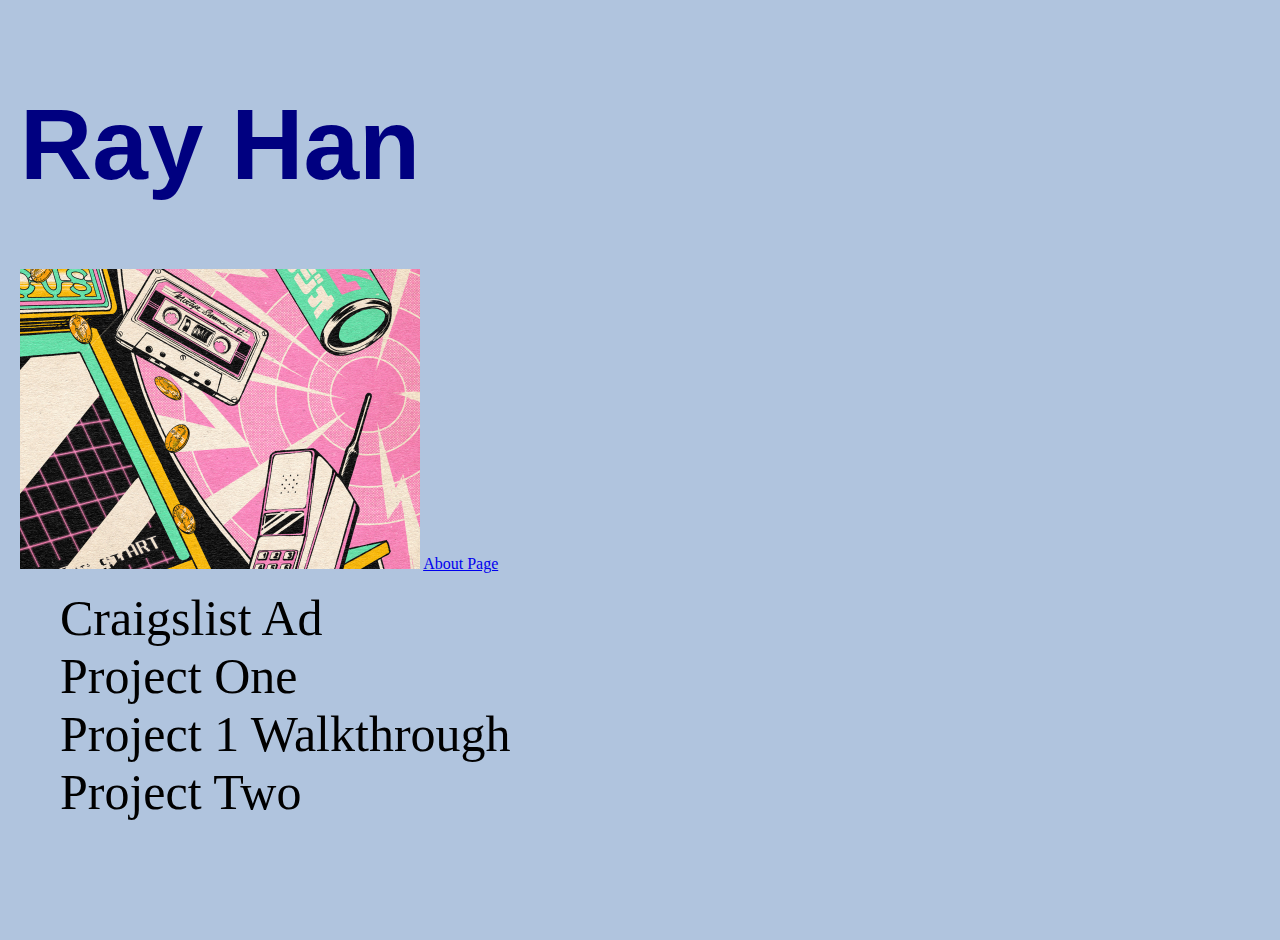
==== index.html @ fbe3f6f5 "Update index.html" ====
<!-- This is a comment. Feel free to delete or write your own as helpful notes. They won't appear on your website, but they do appear if you inspect the code. -->

<html lang="en">
  <head>
    <meta charset="utf-8" />
    <meta name="viewport" content="width=device-width, initial-scale=1.0" />
    <title>Rachel (Ray) Han</title>
    <meta name="description" content="welcome to my digital archive" />
    <meta name="author" content="Ray Han" />

    <!-- Link to your favicon -->
    <link rel="shortcut icon" type="image/png" href="./favicon.png" />

    <!-- Link to your stylesheet -->
    <link rel="stylesheet" href="./style.css" />
  </head>

  <body>
    <div class="home">

        <h1 class="headline">Ray Han</h1>
        <img class="vaporwave" src="./assets/vaporwave.jpg">
        <a href="./pages/about.html">About Page</a>
        <ul> 
            <li><a class="nav-links" href="https://rachelhan-craigslist-ad.glitch.me/">Craigslist Ad</a></li>
            <li><a class="nav-links" href="https://rachelh-core2studio-project1.glitch.me/">Project One</a></li>
            <li><a class="nav-links" href="https://youtu.be/S1cRygUglvQ">Project 1 Walkthrough</a></li>
            <li><a class="nav-links" href="">Project Two</a></li>
        </ul>
    </div>
  </body>
</html>
---- style.css ----
body {
    margin: 0;
}

ul {
    list-style-type: none;
}

.home {
    width: 100%;
    height: 100%;
    background: lightsteelblue;
    padding: 20px;
}

.headline {
    font-size: 100px;
    font-family: sans-serif;
    color: navy;
}

.nav-links {
    color: black;
    font-size: 50px;
    text-decoration: none;
}

.vaporwave {
    width: 400px;
}
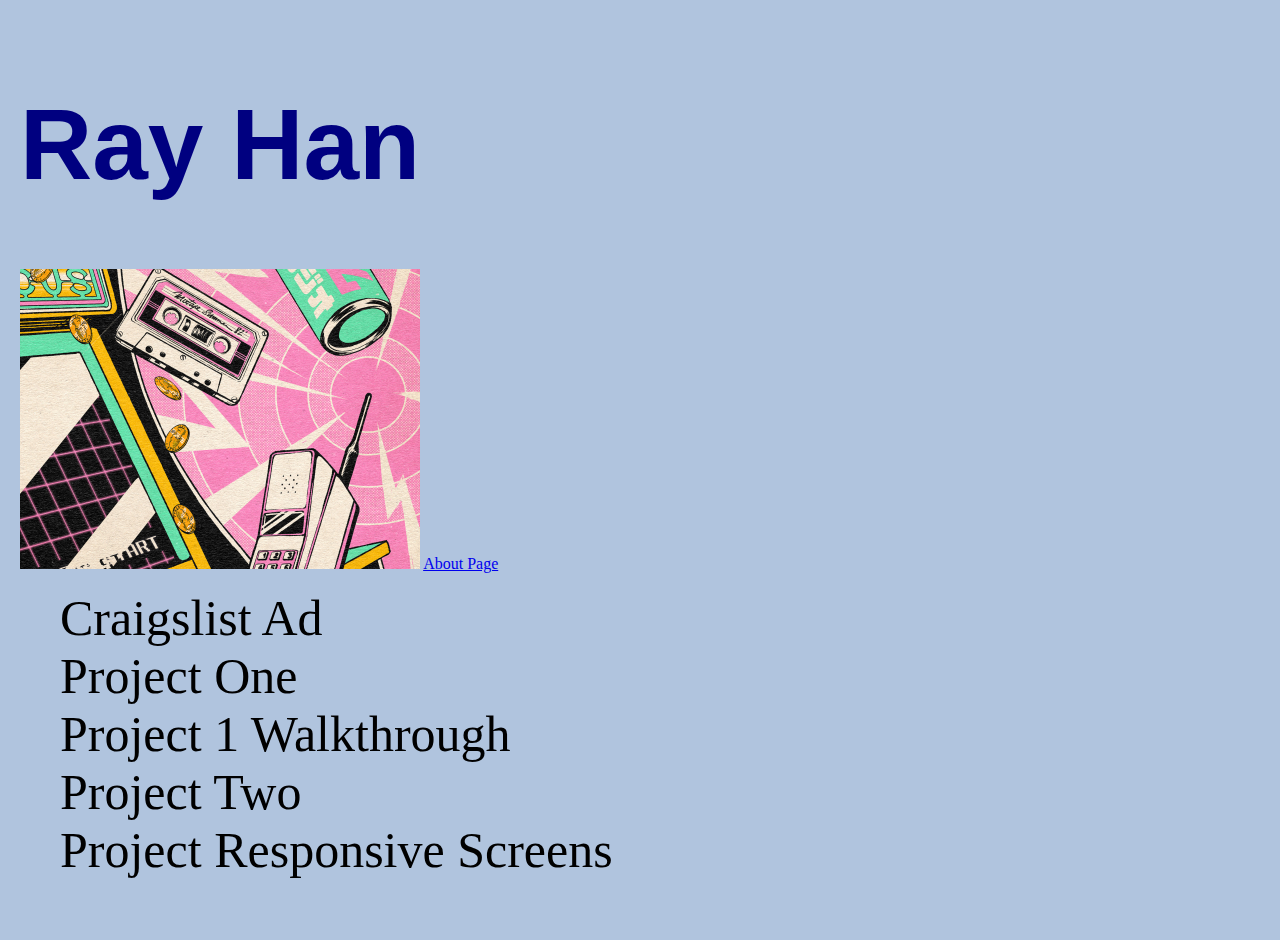
==== commit f5715252: "Update index.html" ====
--- a/index.html
+++ b/index.html
@@ -25,7 +25,8 @@
             <li><a class="nav-links" href="https://rachelhan-craigslist-ad.glitch.me/">Craigslist Ad</a></li>
             <li><a class="nav-links" href="https://rachelh-core2studio-project1.glitch.me/">Project One</a></li>
             <li><a class="nav-links" href="https://youtu.be/S1cRygUglvQ">Project 1 Walkthrough</a></li>
-            <li><a class="nav-links" href="">Project Two</a></li>
+            <li><a class="nav-links" href="https://hanr119.github.io/rayhan-project-expression/">Project Two</a></li>
+            <li><a class="nav-links" href="https://rayhan-responsive-screens-project.glitch.me/">Project Responsive Screens</a></li>
         </ul>
     </div>
   </body>
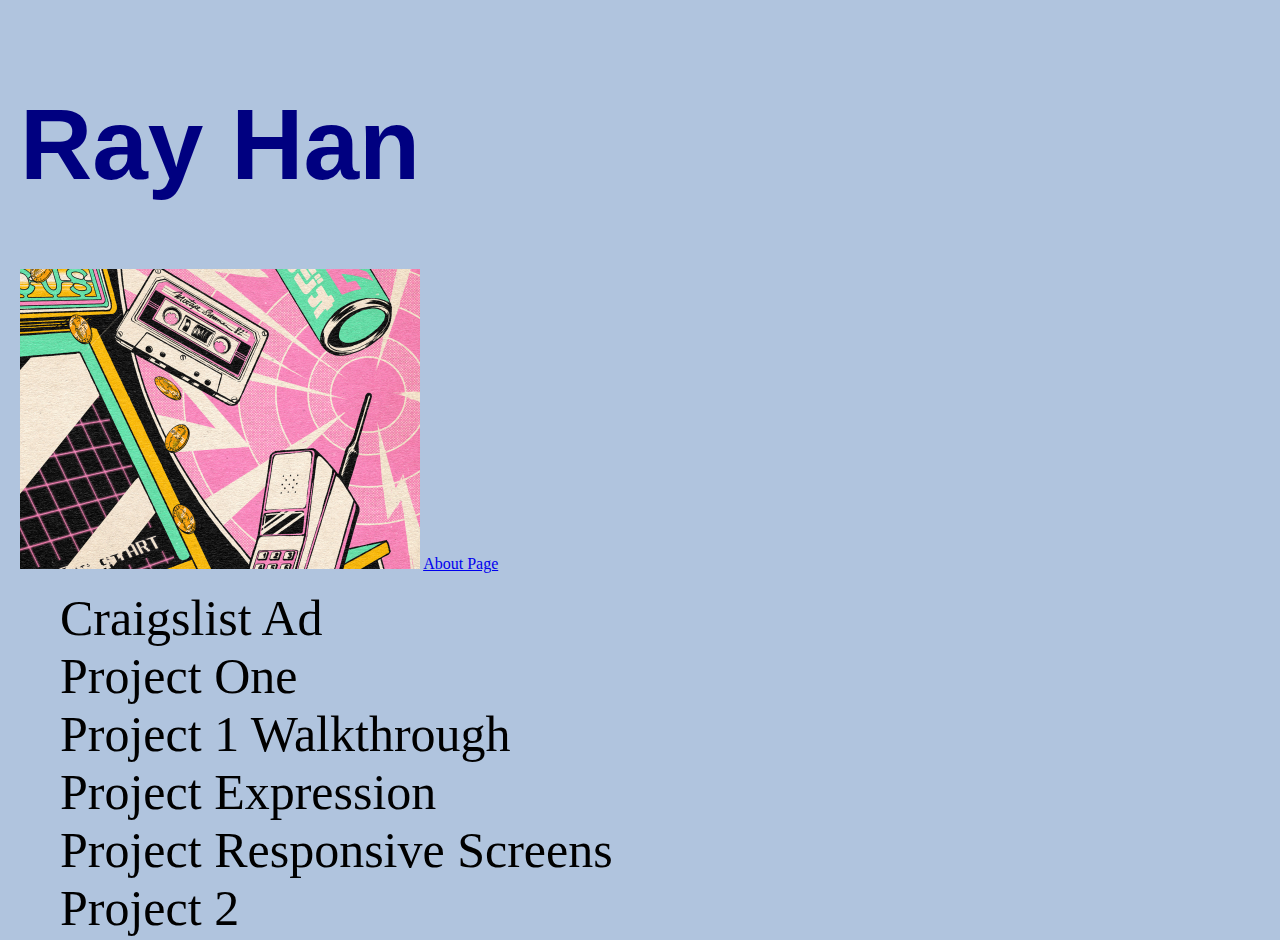
==== commit eb712726: "Update index.html" ====
--- a/index.html
+++ b/index.html
@@ -25,8 +25,11 @@
             <li><a class="nav-links" href="https://rachelhan-craigslist-ad.glitch.me/">Craigslist Ad</a></li>
             <li><a class="nav-links" href="https://rachelh-core2studio-project1.glitch.me/">Project One</a></li>
             <li><a class="nav-links" href="https://youtu.be/S1cRygUglvQ">Project 1 Walkthrough</a></li>
-            <li><a class="nav-links" href="https://hanr119.github.io/rayhan-project-expression/">Project Two</a></li>
+            <li><a class="nav-links" href="https://hanr119.github.io/rayhan-project-expression/">Project Expression</a></li>
             <li><a class="nav-links" href="https://rayhan-responsive-screens-project.glitch.me/">Project Responsive Screens</a></li>
+            <li><a class="nav-links" href="">Project 2</a></li>
+            <li><a class="nav-links" href=""></a></li>
+            <li><a class="nav-links" href=""></a></li>
         </ul>
     </div>
   </body>
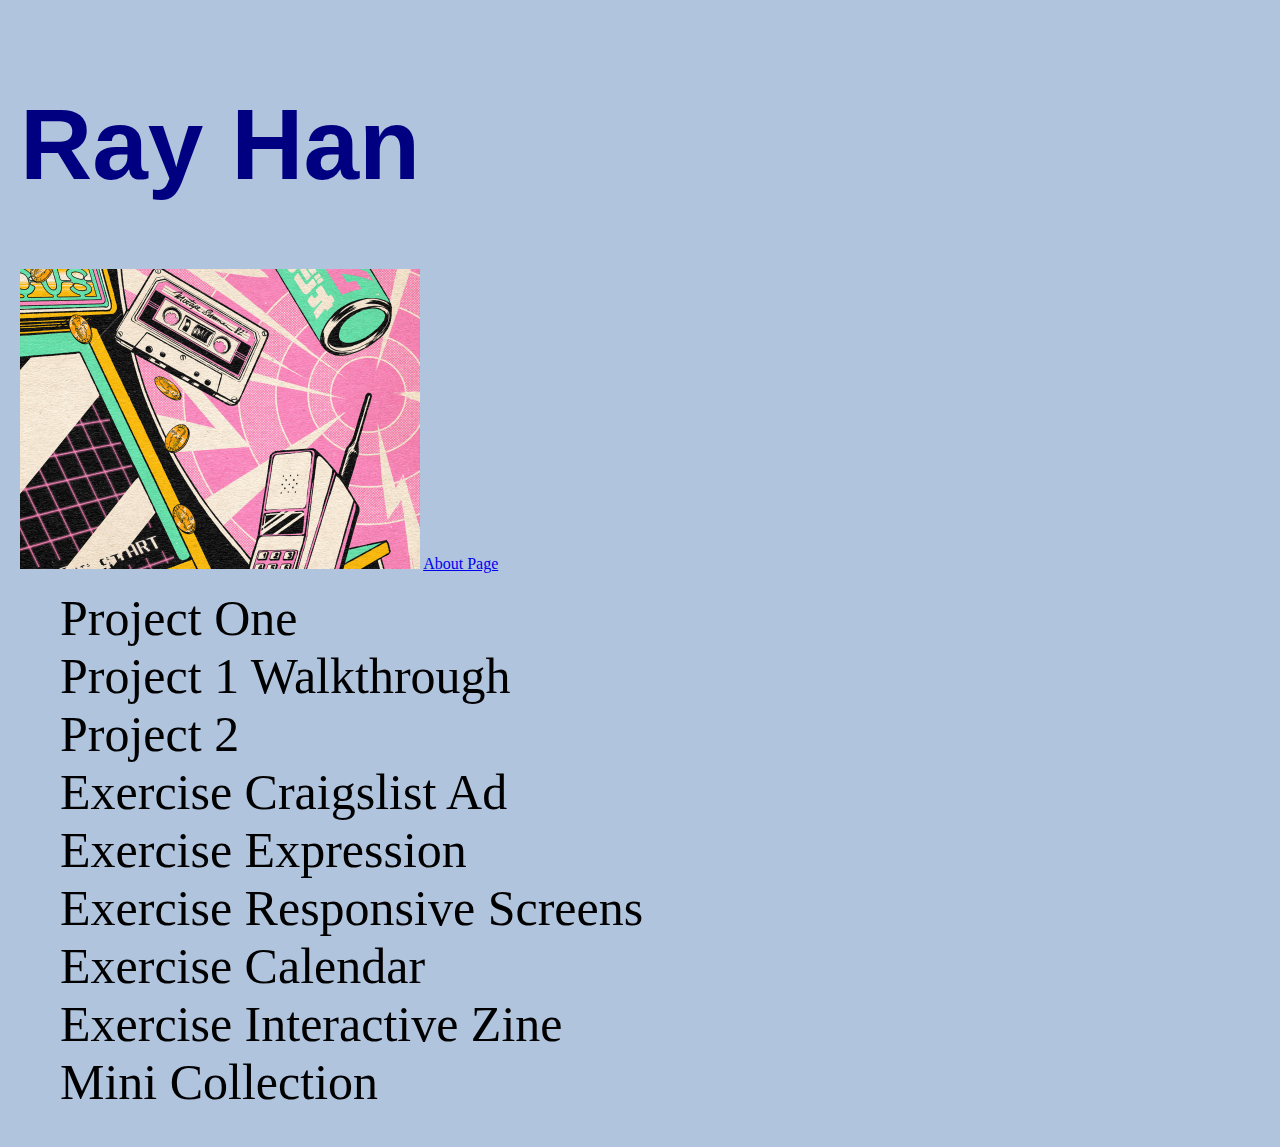
==== commit ec469b21: "update 03/26/21" ====
--- a/index.html
+++ b/index.html
@@ -22,13 +22,16 @@
         <img class="vaporwave" src="./assets/vaporwave.jpg">
         <a href="./pages/about.html">About Page</a>
         <ul> 
-            <li><a class="nav-links" href="https://rachelhan-craigslist-ad.glitch.me/">Craigslist Ad</a></li>
+            
             <li><a class="nav-links" href="https://rachelh-core2studio-project1.glitch.me/">Project One</a></li>
             <li><a class="nav-links" href="https://youtu.be/S1cRygUglvQ">Project 1 Walkthrough</a></li>
-            <li><a class="nav-links" href="https://hanr119.github.io/rayhan-project-expression/">Project Expression</a></li>
-            <li><a class="nav-links" href="https://rayhan-responsive-screens-project.glitch.me/">Project Responsive Screens</a></li>
-            <li><a class="nav-links" href="">Project 2</a></li>
-            <li><a class="nav-links" href=""></a></li>
+            <li><a class="nav-links" href="https://hanr119.github.io/rayhan-project-2/">Project 2</a></li>
+            <li><a class="nav-links" href="https://rachelhan-craigslist-ad.glitch.me/">Exercise Craigslist Ad</a></li>
+            <li><a class="nav-links" href="https://hanr119.github.io/rayhan-project-expression/">Exercise Expression</a></li>
+            <li><a class="nav-links" href="https://rayhan-responsive-screens-project.glitch.me/">Exercise Responsive Screens</a></li>
+            <li><a class="nav-links" href="https://rayhan-calendar.glitch.me/">Exercise Calendar</a></li>
+            <li><a class="nav-links" href="https://hanr119.github.io/rayhan-interactive-zine/">Exercise Interactive Zine</a></li>
+            <li><a class="nav-links" href="">Mini Collection</a></li>
             <li><a class="nav-links" href=""></a></li>
         </ul>
     </div>
--- a/style.css
+++ b/style.css
@@ -1,5 +1,8 @@
 body {
     margin: 0;
+    width: 100%;
+    height: 100%;
+    background: lightsteelblue;
 }
 
 ul {
@@ -7,9 +10,6 @@
 }
 
 .home {
-    width: 100%;
-    height: 100%;
-    background: lightsteelblue;
     padding: 20px;
 }
 
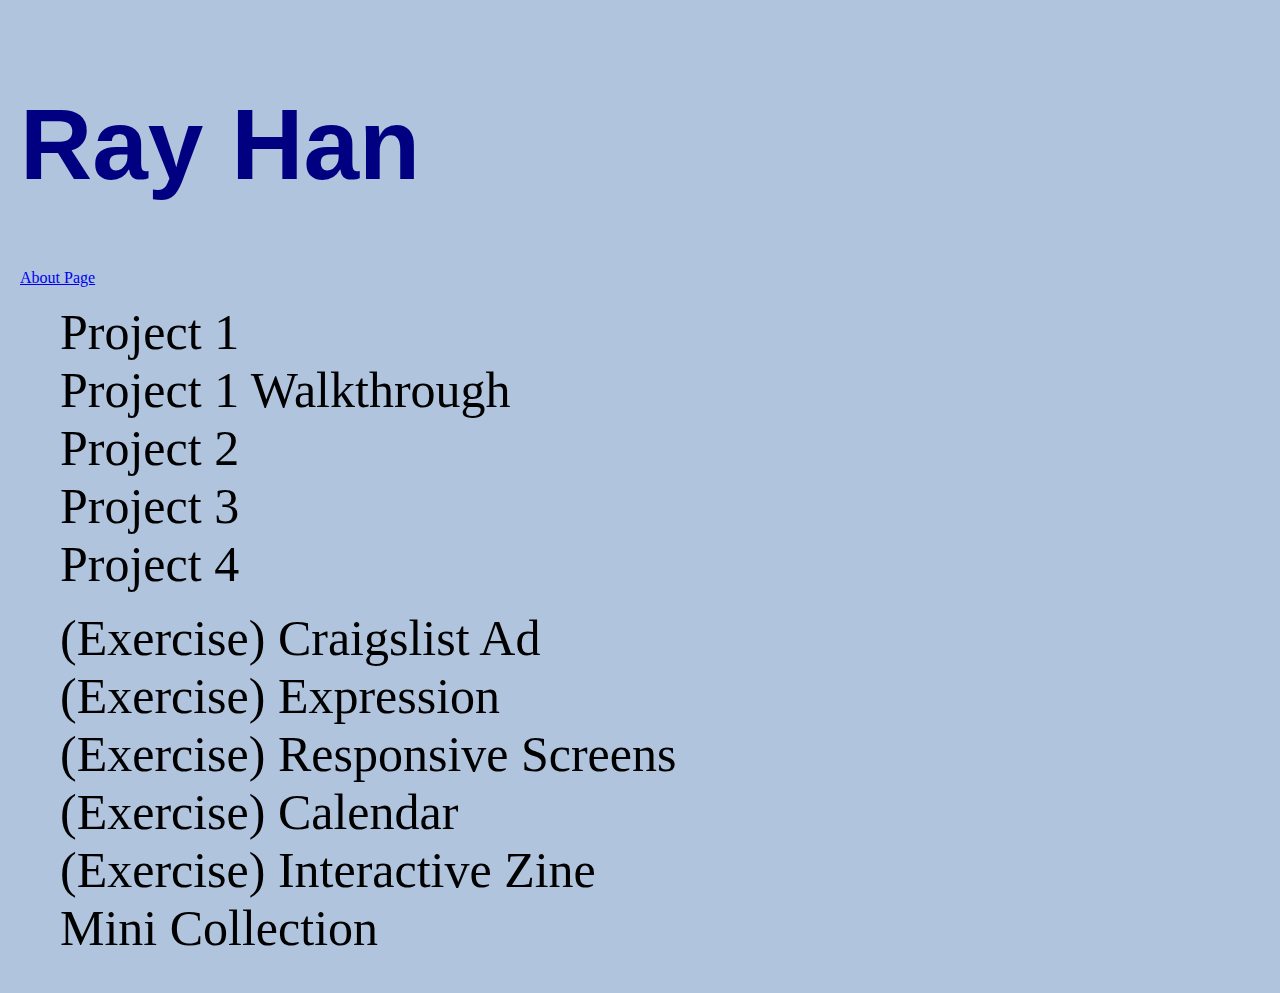
==== commit 3608da4a: "finished site" ====
--- a/index.html
+++ b/index.html
@@ -13,27 +13,35 @@
 
     <!-- Link to your stylesheet -->
     <link rel="stylesheet" href="./style.css" />
+    <link rel="preconnect" href="https://fonts.gstatic.com"> 
+    <link href="https://fonts.googleapis.com/css2?family=Antonio:wght@100&display=swap" rel="stylesheet">
   </head>
 
   <body>
     <div class="home">
-
-        <h1 class="headline">Ray Han</h1>
-        <img class="vaporwave" src="./assets/vaporwave.jpg">
-        <a href="./pages/about.html">About Page</a>
-        <ul> 
-            
-            <li><a class="nav-links" href="https://rachelh-core2studio-project1.glitch.me/">Project One</a></li>
-            <li><a class="nav-links" href="https://youtu.be/S1cRygUglvQ">Project 1 Walkthrough</a></li>
-            <li><a class="nav-links" href="https://hanr119.github.io/rayhan-project-2/">Project 2</a></li>
-            <li><a class="nav-links" href="https://rachelhan-craigslist-ad.glitch.me/">Exercise Craigslist Ad</a></li>
-            <li><a class="nav-links" href="https://hanr119.github.io/rayhan-project-expression/">Exercise Expression</a></li>
-            <li><a class="nav-links" href="https://rayhan-responsive-screens-project.glitch.me/">Exercise Responsive Screens</a></li>
-            <li><a class="nav-links" href="https://rayhan-calendar.glitch.me/">Exercise Calendar</a></li>
-            <li><a class="nav-links" href="https://hanr119.github.io/rayhan-interactive-zine/">Exercise Interactive Zine</a></li>
-            <li><a class="nav-links" href="">Mini Collection</a></li>
-            <li><a class="nav-links" href=""></a></li>
-        </ul>
+        <div class="wrapper">
+          <h1 class="headline">Ray Han</h1>
+        </div>
+        <a class="about" href="./about.html">About Page</a>
+        <div class="studio">
+            <ul>
+                <li><a class="nav-links" href="https://rachelh-core2studio-project1.glitch.me/">Project 1</a></li>
+                <li><a class="nav-links" href="https://youtu.be/S1cRygUglvQ">Project 1 Walkthrough</a></li>
+                <li><a class="nav-links" href="https://hanr119.github.io/rayhan-project-2/">Project 2</a></li>
+                <li><a class="nav-links" href="">Project 3</a></li>
+                <li><a class="nav-links" href="">Project 4</a></li>
+            </ul>
+        </div>
+        <div class="lab">
+            <ul>
+                <li><a class="nav-links" href="https://rachelhan-craigslist-ad.glitch.me/">(Exercise) Craigslist Ad</a></li>
+                <li><a class="nav-links" href="https://hanr119.github.io/rayhan-project-expression/">(Exercise) Expression</a></li>
+                <li><a class="nav-links" href="https://rayhan-responsive-screens-project.glitch.me/">(Exercise) Responsive Screens</a></li>
+                <li><a class="nav-links" href="https://rayhan-calendar.glitch.me/">(Exercise) Calendar</a></li>
+                <li><a class="nav-links" href="https://hanr119.github.io/rayhan-interactive-zine/">(Exercise) Interactive Zine</a></li>
+                <li><a class="nav-links" href="">Mini Collection</a></li>
+            </ul>
+        </div>
     </div>
   </body>
 </html>
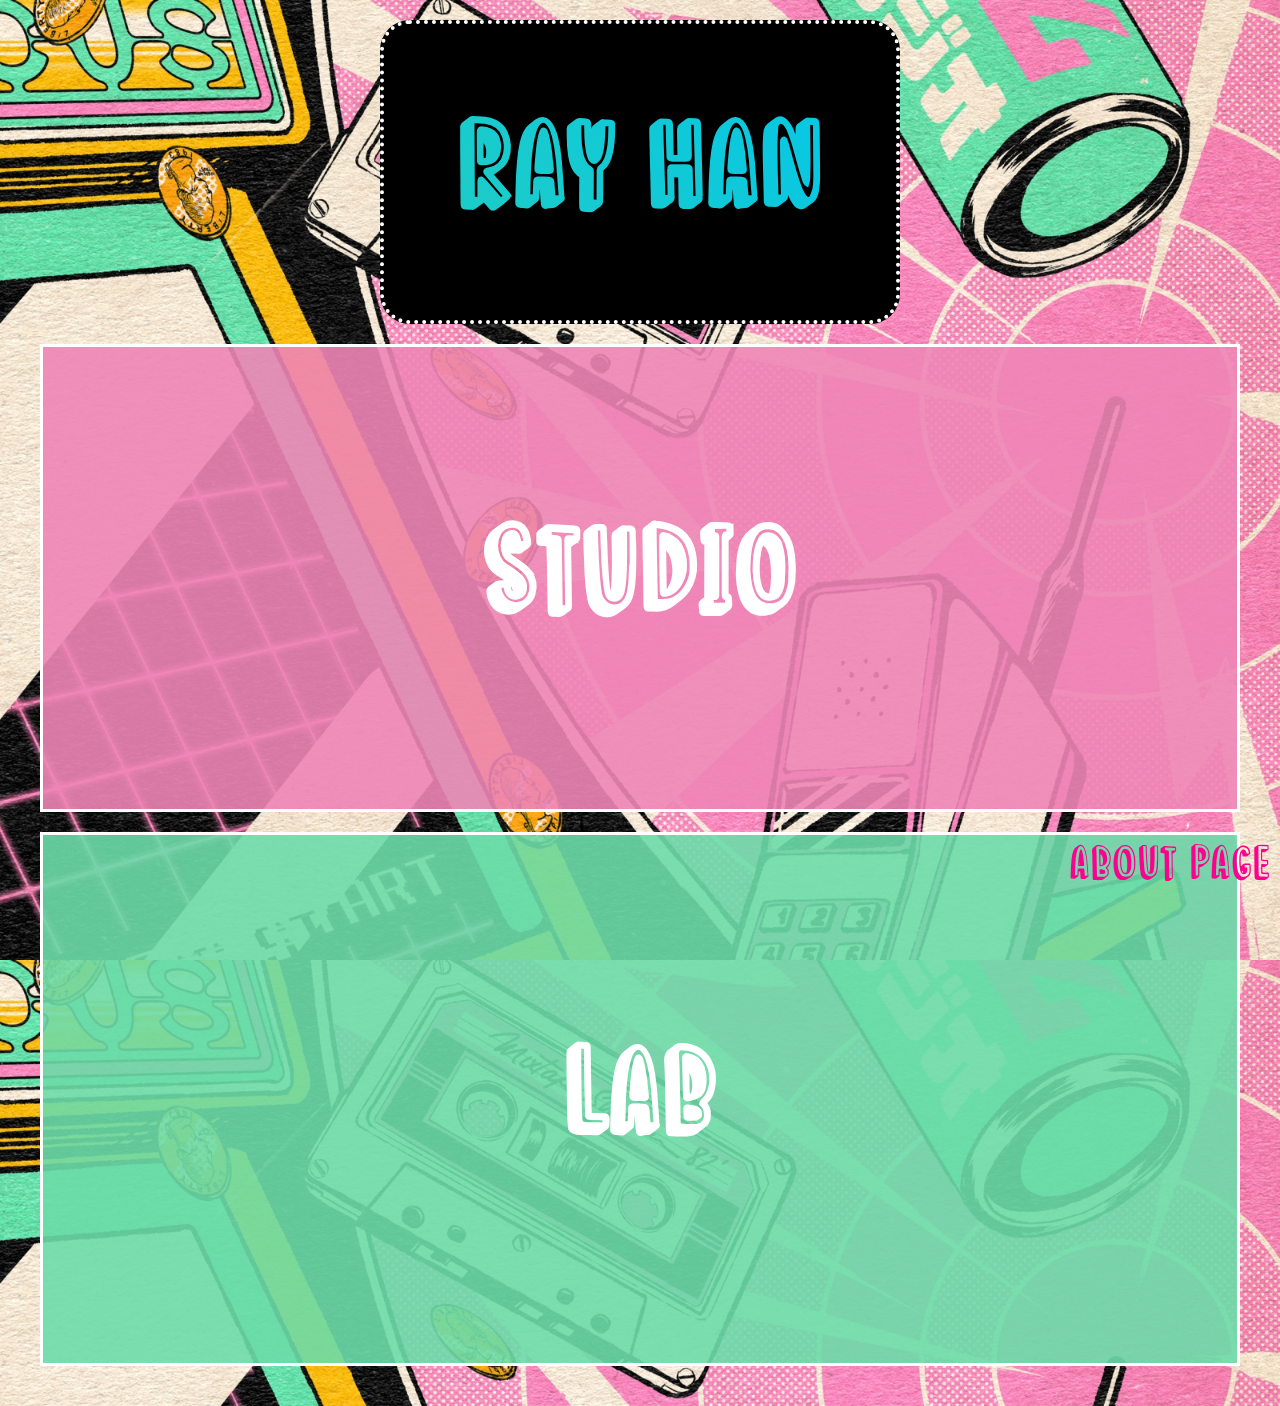
==== commit 0ab10509: "final edits" ====
--- a/index.html
+++ b/index.html
@@ -15,6 +15,7 @@
     <link rel="stylesheet" href="./style.css" />
     <link rel="preconnect" href="https://fonts.gstatic.com"> 
     <link href="https://fonts.googleapis.com/css2?family=Antonio:wght@100&display=swap" rel="stylesheet">
+    <script type="text/javascript" src="./script.js" defer></script>
   </head>
 
   <body>
@@ -24,23 +25,27 @@
         </div>
         <a class="about" href="./about.html">About Page</a>
         <div class="studio">
-            <ul>
-                <li><a class="nav-links" href="https://rachelh-core2studio-project1.glitch.me/">Project 1</a></li>
-                <li><a class="nav-links" href="https://youtu.be/S1cRygUglvQ">Project 1 Walkthrough</a></li>
-                <li><a class="nav-links" href="https://hanr119.github.io/rayhan-project-2/">Project 2</a></li>
-                <li><a class="nav-links" href="">Project 3</a></li>
-                <li><a class="nav-links" href="">Project 4</a></li>
-            </ul>
+            <div class="box-one">
+              <ul class="links">
+                  <li><a class="nav-links" href="https://rachelh-core2studio-project1.glitch.me/">Project 1</a></li>
+                  <li><a class="nav-links" href="https://youtu.be/S1cRygUglvQ">Project 1 Walkthrough</a></li>
+                  <li><a class="nav-links" href="https://hanr119.github.io/rayhan-project-2/">Project 2</a></li>
+                  <li><a class="nav-links" href="">Project 3</a></li>
+                  <li><a class="nav-links" href="">Project 4</a></li>
+              </ul>
+            </div>
         </div>
         <div class="lab">
-            <ul>
-                <li><a class="nav-links" href="https://rachelhan-craigslist-ad.glitch.me/">(Exercise) Craigslist Ad</a></li>
-                <li><a class="nav-links" href="https://hanr119.github.io/rayhan-project-expression/">(Exercise) Expression</a></li>
-                <li><a class="nav-links" href="https://rayhan-responsive-screens-project.glitch.me/">(Exercise) Responsive Screens</a></li>
-                <li><a class="nav-links" href="https://rayhan-calendar.glitch.me/">(Exercise) Calendar</a></li>
-                <li><a class="nav-links" href="https://hanr119.github.io/rayhan-interactive-zine/">(Exercise) Interactive Zine</a></li>
-                <li><a class="nav-links" href="">Mini Collection</a></li>
-            </ul>
+            <div class="box-two">
+              <ul class="links-two">
+                  <li><a class="nav-links" href="https://rachelhan-craigslist-ad.glitch.me/">(Exercise) Craigslist Ad</a></li>
+                  <li><a class="nav-links" href="https://hanr119.github.io/rayhan-project-expression/">(Exercise) Expression</a></li>
+                  <li><a class="nav-links" href="https://rayhan-responsive-screens-project.glitch.me/">(Exercise) Responsive Screens</a></li>
+                  <li><a class="nav-links" href="https://rayhan-calendar.glitch.me/">(Exercise) Calendar</a></li>
+                  <li><a class="nav-links" href="https://hanr119.github.io/rayhan-interactive-zine/">(Exercise) Interactive Zine</a></li>
+                  <li><a class="nav-links" href="">Mini Collection</a></li>
+              </ul>
+            </div>
         </div>
     </div>
   </body>
--- a/style.css
+++ b/style.css
@@ -1,8 +1,18 @@
+@font-face {
+    font-family: "Roose Sally";
+    src: url("./assets/Roose\ Sally.woff") format("woff"); 
+  }
+
 body {
     margin: 0;
     width: 100%;
     height: 100%;
     background: lightsteelblue;
+    background-image: url("./assets/vaporwave.jpg");
+  -webkit-background-size: cover;
+  -moz-background-size: cover;
+  -o-background-size: cover;
+  background-size: cover;
 }
 
 ul {
@@ -13,18 +23,124 @@
     padding: 20px;
 }
 
-.headline {
-    font-size: 100px;
-    font-family: sans-serif;
-    color: navy;
+.wrapper {
+    border-radius: 30px;
+    border: 4px dotted white;
+    width: 40vw;
+    margin: 0 auto;
+    background-color: black;
+    text-align: center;
 }
 
-.nav-links {
-    color: black;
-    font-size: 50px;
-    text-decoration: none;
+.headline {
+    background: linear-gradient(238deg, #fd8800, #fd008f, #9700fd, #003dfd, #05c7e6, #4bd58d);
+    background-size: 1200% 1200%;
+    -webkit-animation: rainbow 30s ease infinite;
+    animation: rainbow 30s ease infinite;
+    font-size: 10vw;
+    font-family: Roose Sally;
+    -webkit-background-clip: text;
+    -webkit-text-fill-color: transparent;
 }
 
-.vaporwave {
-    width: 400px;
+@-webkit-keyframes rainbow {
+    0% { background-position: 0% 50% }
+    50% { background-position: 100% 50% }
+    100% { background-position: 0% 50% }
+  }
+  @keyframes rainbow {
+    0% { background-position: 0% 50% }
+    50% { background-position: 100% 50% }
+    100% { background-position: 0% 50% }
+  }
+
+.nav-links {
+    color: white;
+    font-size: 4vw;
+    text-decoration: none;
+    font-family: 'Antonio', sans-serif;
+}
+
+.links{
+    opacity: 0;
+}
+
+.links.mouseover{
+    opacity: 1;
+}
+
+.links-two{
+    opacity: 0;
+}
+
+.links-two.mouseover{
+    opacity: 1;
+}
+
+.studio {
+    background-color: #ee85b6E6;
+    padding: 50px;
+    margin: 20px;
+    border: 3px solid white;
+}
+
+.lab {
+    background-color: #6cdba9E6;
+    padding: 50px;
+    margin: 20px;
+    border: 3px solid white;
+}
+
+.about {
+    position: fixed;
+    font-family: "Roose Sally";
+    text-decoration: none;
+    right: 10px;
+    bottom: 10px;
+    font-size: 50px;
+    color: #fd008f;
+}
+
+.box-one {
+    opacity: 1;
+    position: relative;
+}
+
+.box-two {
+    opacity: 1;
+    position: relative;
+}
+
+.studio-label {
+    margin: 0;
+    position: absolute;
+    top: 50%;
+    left: 50%;
+    transform: translate(-50%, -50%);
+    font-family: "Roose Sally";
+    color: white;
+    font-size: 10vw;
+    z-index: 1000;
+    display: inline;
+}
+
+.studio-label.active {
+    display: none;
+}
+
+.lab-label {
+    margin: 0;
+    position: absolute;
+    top: 50%;
+    left: 50%;
+    transform: translate(-50%, -50%);
+    font-family: "Roose Sally";
+    color: white;
+    font-size: 10vw;
+    z-index: 1000;
+    display: inline;
+}
+
+.lab-label.active {
+    display: none;
 }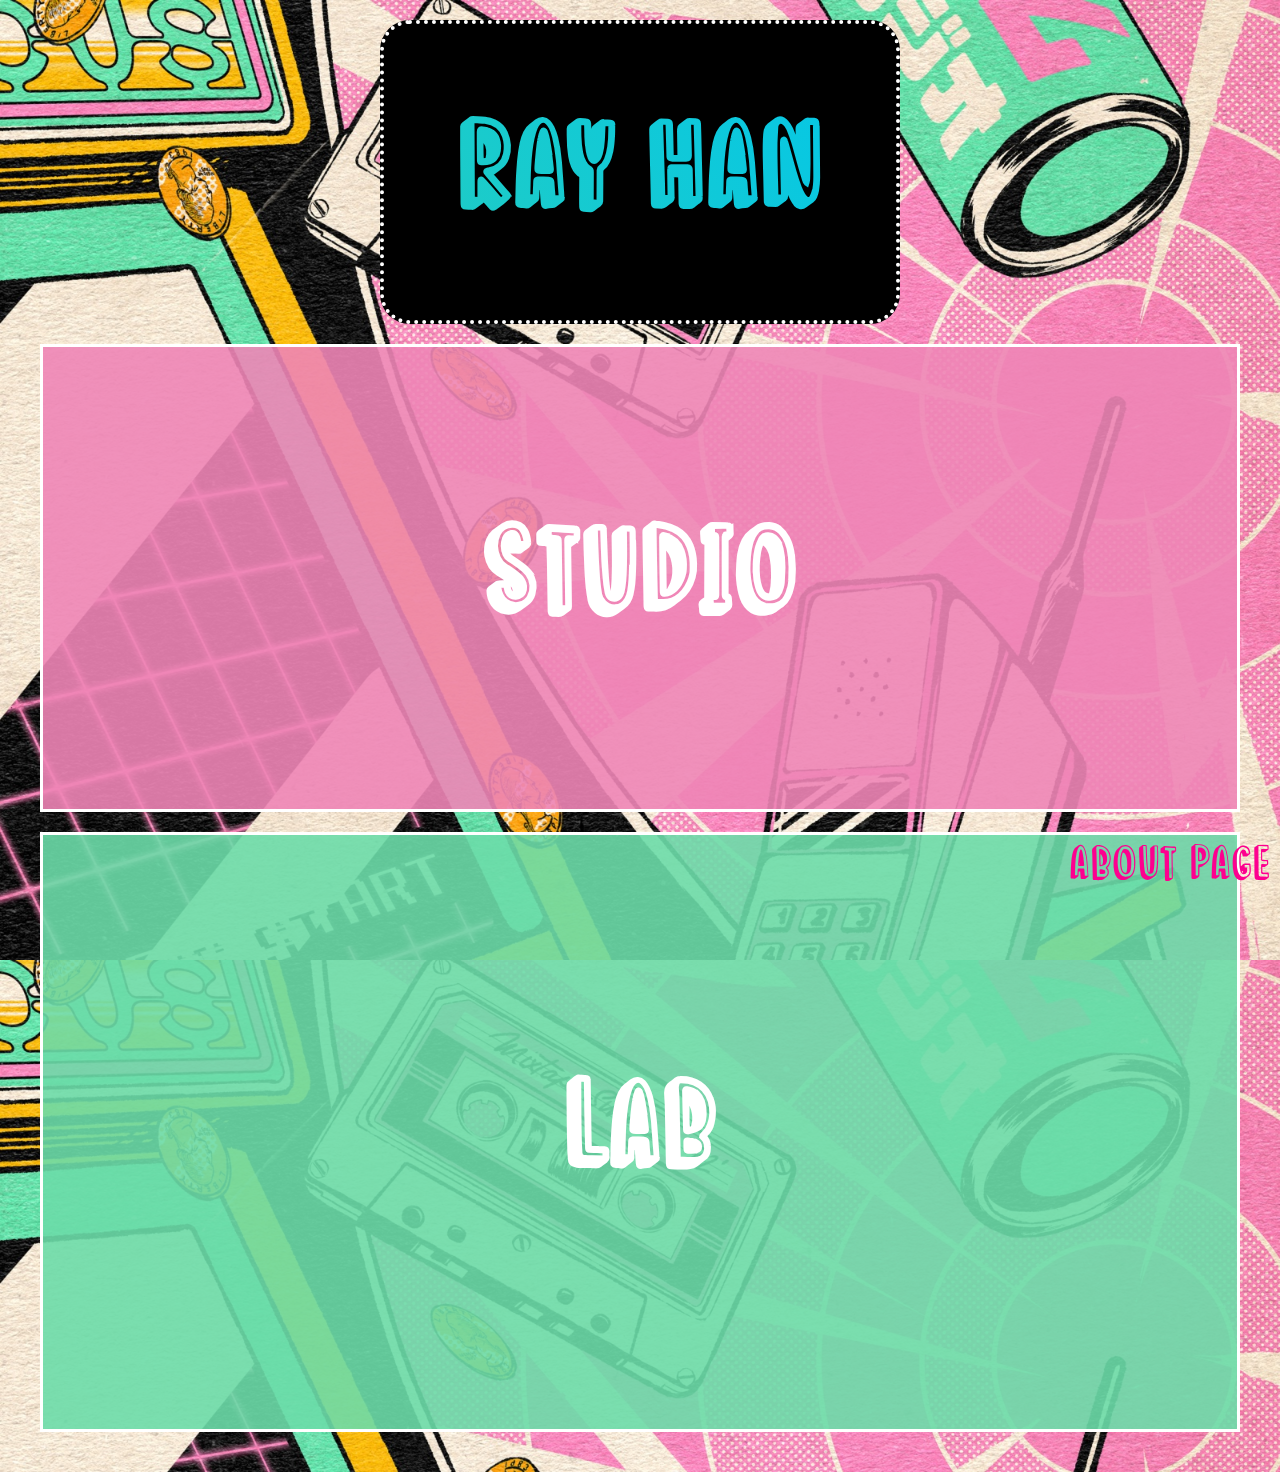
==== commit 6da7fa83: "links" ====
--- a/index.html
+++ b/index.html
@@ -30,8 +30,8 @@
                   <li><a class="nav-links" href="https://rachelh-core2studio-project1.glitch.me/">Project 1</a></li>
                   <li><a class="nav-links" href="https://youtu.be/S1cRygUglvQ">Project 1 Walkthrough</a></li>
                   <li><a class="nav-links" href="https://hanr119.github.io/rayhan-project-2/">Project 2</a></li>
-                  <li><a class="nav-links" href="">Project 3</a></li>
-                  <li><a class="nav-links" href="">Project 4</a></li>
+                  <li><a class="nav-links" href="https://hanr119.github.io/rayhan-project-3/">Project 3</a></li>
+                  <li><a class="nav-links" href="https://hanr119.github.io/rayhan-project-4/">Project 4</a></li>
               </ul>
             </div>
         </div>
@@ -43,7 +43,8 @@
                   <li><a class="nav-links" href="https://rayhan-responsive-screens-project.glitch.me/">(Exercise) Responsive Screens</a></li>
                   <li><a class="nav-links" href="https://rayhan-calendar.glitch.me/">(Exercise) Calendar</a></li>
                   <li><a class="nav-links" href="https://hanr119.github.io/rayhan-interactive-zine/">(Exercise) Interactive Zine</a></li>
-                  <li><a class="nav-links" href="">Mini Collection</a></li>
+                  <li><a class="nav-links" href="https://hanr119.github.io/mini-collection-part-2/">Mini Collection Part 2</a></li>
+                  <li><a class="nav-links" href="https://hanr119.github.io/mini-collection-part-3/">Mini Collection Part 3</a></li>
               </ul>
             </div>
         </div>
